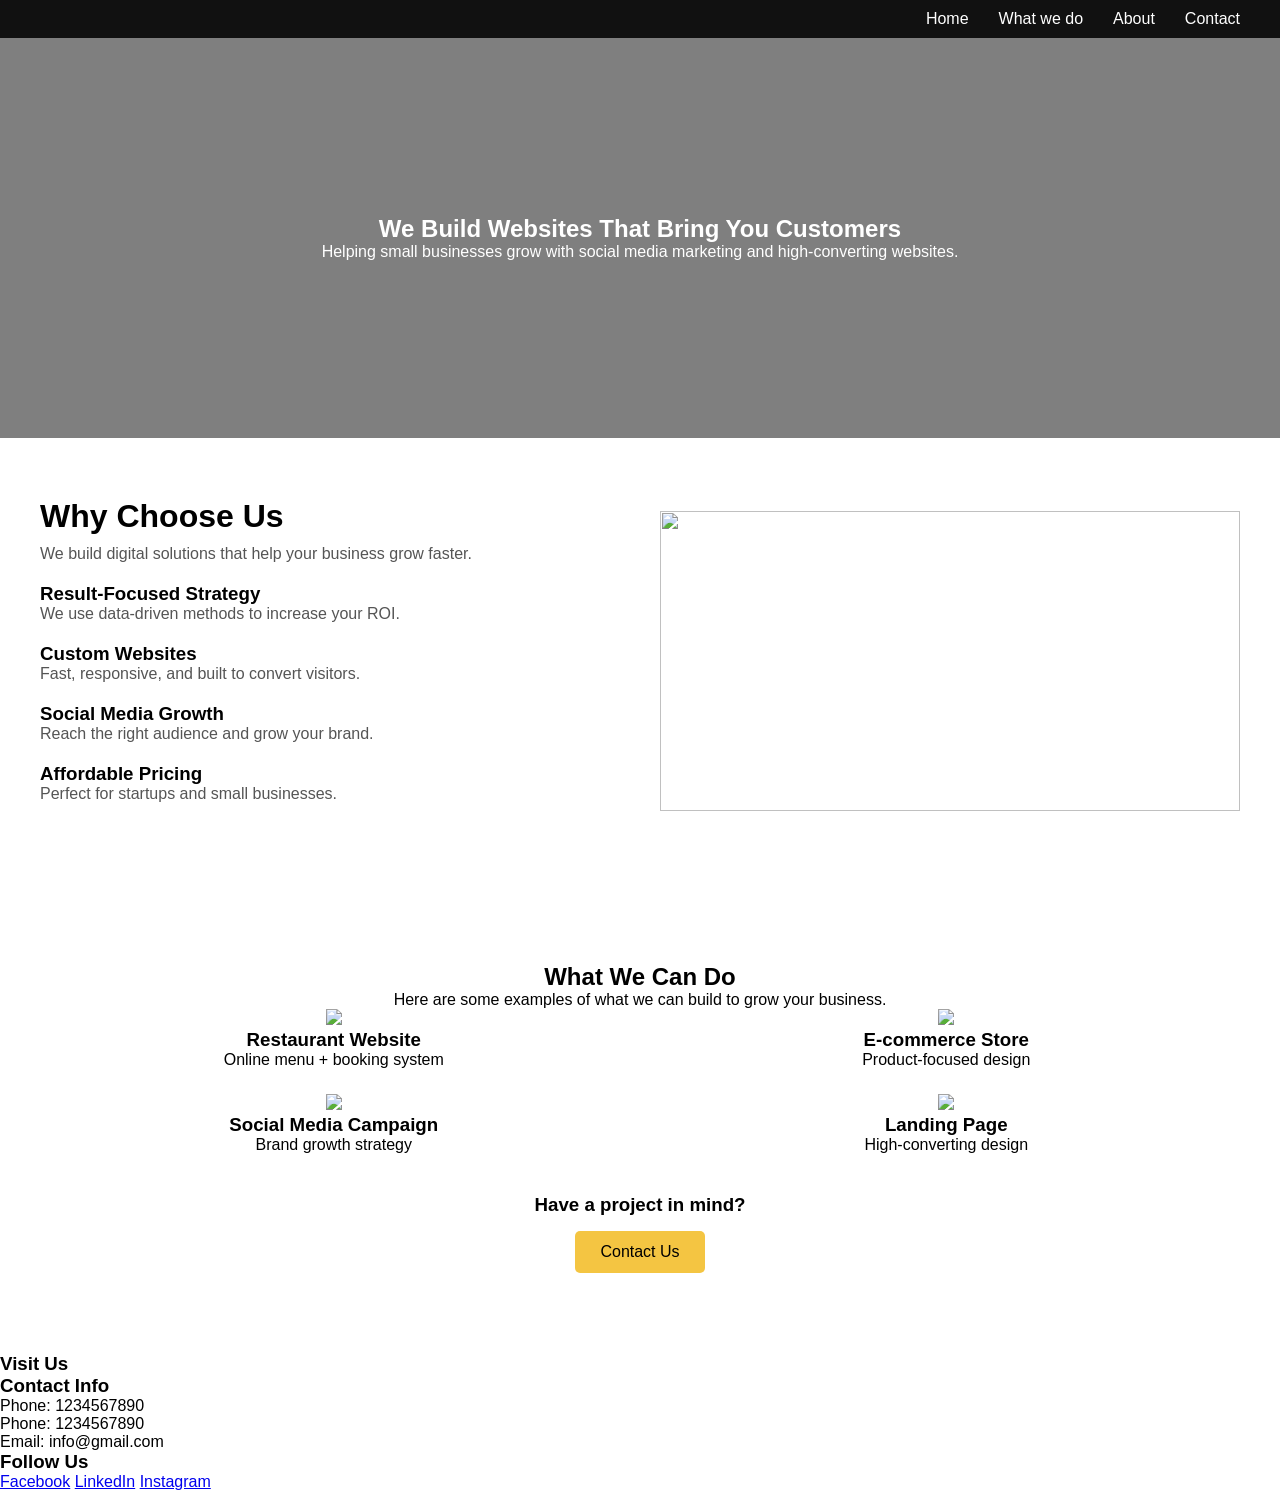
==== index.html @ 2fdd4add "first commit" ====
<!DOCTYPE html>
<html lang="en">
<head>
    <meta charset="UTF-8">
    <meta name="viewport" content="width=device-width, initial-scale=1.0">
    <title>NextGEn</title>
    <link rel="stylesheet" href="index.css">
</head>
<body>
    
    <header>
            <nav>
                <a href="">
                <img src="" alt="">
            </a>

            <div class="nav-links">
                <a href="index.html">Home</a>
                <a href="offer.html">What we do</a>
                <a href="about.html">About</a>
                <a href="contact.html">Contact</a>
            </div>
            </nav>
    </header>

        <!-- HERO SECTION -->

        <section class="hero">
            <div class="hero-content">
                <h1>We Build Websites That Bring You Customers</h1>
                <p>Helping small businesses grow with social media marketing and high-converting websites.</p>
    

            </div>
        </section>

        <!-- Features -->
        
        <section class="features">
            <div class="features-container">

                <!-- Left Side -->
                <div class="features-left">
                    <h2>Why Choose Us</h2>
                    <p>We build digital solutions that help your business grow faster.</p>
                
                    <div class="feature">
                        <h3>Result-Focused Strategy</h3>
                        <p>We use data-driven methods to increase your ROI.</p>
                    </div>

                    <div class="feature">
                        <h3>Custom Websites</h3>
                        <p>Fast, responsive, and built to convert visitors.</p>
                    </div>

                    <div class="feature">
                <h3>Social Media Growth</h3>
                <p>Reach the right audience and grow your brand.</p>
            </div>

            <div class="feature">
                <h3>Affordable Pricing</h3>
                <p>Perfect for startups and small businesses.</p>
            </div>
            </div>
            <!-- Right Side -->

            <div class="features-right">
            <img src="images/1.png" class="active">
            <img src="images/2.png">
            <img src="images/3.png">
            <img src="images/4.png">

        </div>

            </div>
        </section>


        <!-- Work Section -->
        <section class="work">
            <div class="work-container">
                <h2>What We Can Do</h2>
                <p>Here are some examples of what we can build to grow your business.</p>
                
                <div class="work-grid">

                    <div class="work-card">
                        <img src="images/work1.png">
                        <div class="work-overlay">
                            <h3>Restaurant Website</h3>
                            <p>Online menu + booking system</p>
                        </div>
                    </div>

                    <div class="work-card">
                        <img src="images/work2.png">
                            <div class="work-overlay">
                                <h3>E-commerce Store</h3>
                                <p>Product-focused design</p>
                            </div>
                    </div>
                    <div class="work-card">
                        <img src="images/work3.">
                            <div class="work-overlay">
                            <h3>Social Media Campaign</h3>
                            <p>Brand growth strategy</p>
                        </div>
                    </div>

                    <div class="work-card">
                <img src="images/work4.jpg">
                <div class="work-overlay">
                    <h3>Landing Page</h3>
                    <p>High-converting design</p>
                </div>
            </div>
        </div>
        <!-- CTA -->
        <div class="work-cta">
            <h3>Have a project in mind?</h3>
            <a href="contact.html" class="btn-primary">Contact Us</a>
        </div>
            </div>
        </section>









        <footer>
                <div class="footer-container">
                    <div class="footer-section">
                        <h3>Visit Us</h3>
                    </div>
                </div>

                <div class="footer-section">
                    <h3>Contact Info</h3>
                    <p>Phone: 1234567890</p>
                    <p>Phone: 1234567890</p>
                    <p>Email: info@gmail.com</p>
                </div>

                <div class="footer-section">
                    <h3>Follow Us</h3>
                    <div class="social-links">
                        <a href="#">Facebook</a>
                        <a href="#">LinkedIn</a>
                        <a href="#">Instagram</a>
                    </div>
                </div>









        </footer>
    
        <script>
            const images = document.querySelectorAll(".features-right img")
            let index = 0;

            setInterval(() => {
                images[index].classList.remove("active")
                index = (index + 1) % images.length
                images[index].classList.add("active")
            }, 3000);
        </script>
</body>
</html>
---- index.css ----
* {
    margin: 0;
    padding: 0;
    box-sizing: border-box;
    font-family: Arial, Helvetica, sans-serif;
}

header {
    background: #111;
    padding: 10px 20px;
}

nav {
    display: flex;
    align-items: center;
    justify-content: space-between;
    max-width: 1200px;
    margin: auto;
}

nav .logo img {

}

.nav-links {
    display: flex;
    gap: 30px;
}

.nav-links a {
    color: white;
    text-decoration: none;
    font-size: 16px;
    transition: 0.3s;
}

.nav-links a:hover {
    color: #f4c542;
}

.hero {
    height: 400px;
    background: url("images/hero1.jpg") no-repeat center/cover;
    display: flex;
    align-items: center;
    justify-content: center;
    text-align: center;
    color: white;
    position: relative;
}

.hero::before {
    content: "";
    position: absolute;
    width: 100%;
    height: 100%;
    background: rgb(0,0,0,0.5);
    top: 0;
    left: 0;
}

.hero-content {
    position: relative;
    z-index: 1;
    animation: fadeUp 1.5s ease;
}

@keyframes fadeUp {
    from {
        opacity: 0;
        transform: translateY(40px);
    }
    to {
        opacity: 1;
        transform: translateY(0);
    }
}


.features {
    padding:  60px 20px;
}

.features-container {
    display: flex;
    align-items: center;
    justify-content: space-between;
    max-width: 1200px;
    margin: auto;
    gap: 40px;
}

.features-left {
    flex: 1;
}

.features-left h2 {
    font-size: 32px;
    margin-bottom: 10px;
}

.features-left p {
    margin-bottom: 20px;
    color: #555;
}

.feature {
    margin-bottom: 20px;
}

/*  Right */

.features-right {
    flex: 1;
    position: relative;
    height: 300px;
    overflow: hidden;
}

.features-right img {
    position: absolute;
    width: 100%;
    height: 100%;
    object-fit: cover;
    opacity: 0;
    transition: opacity 1s ease-in-out;
}

.features-right img.active {
    opacity: 1;
}

.work {
    padding: 80px 20px;
    text-align: center;
}

.work-container {
    max-width: 1200px;
    margin: auto;
}

.section-title {
    font-size: 36px;
    margin-bottom: 10px;
}

.section-subtitle {
    color: #666;
    margin-bottom: 50px;
}

.work-grid {
    display: grid;
    grid-template-columns: repeat(2, 1fr);
    gap: 25px
}

.work-cta {
    margin-top: 40px;
    text-align: center;
}

.work-cta h3 {
    margin-bottom: 15px;
}

.btn-primary {
    display: inline-block;
    background: #f4c542;
    color: black;
    padding: 12px 25px;
    text-decoration: none;
    border-radius: 5px;
    transition: 0.3s;
}

.btn-primary:hover {
    transform: scale(1.05);
}
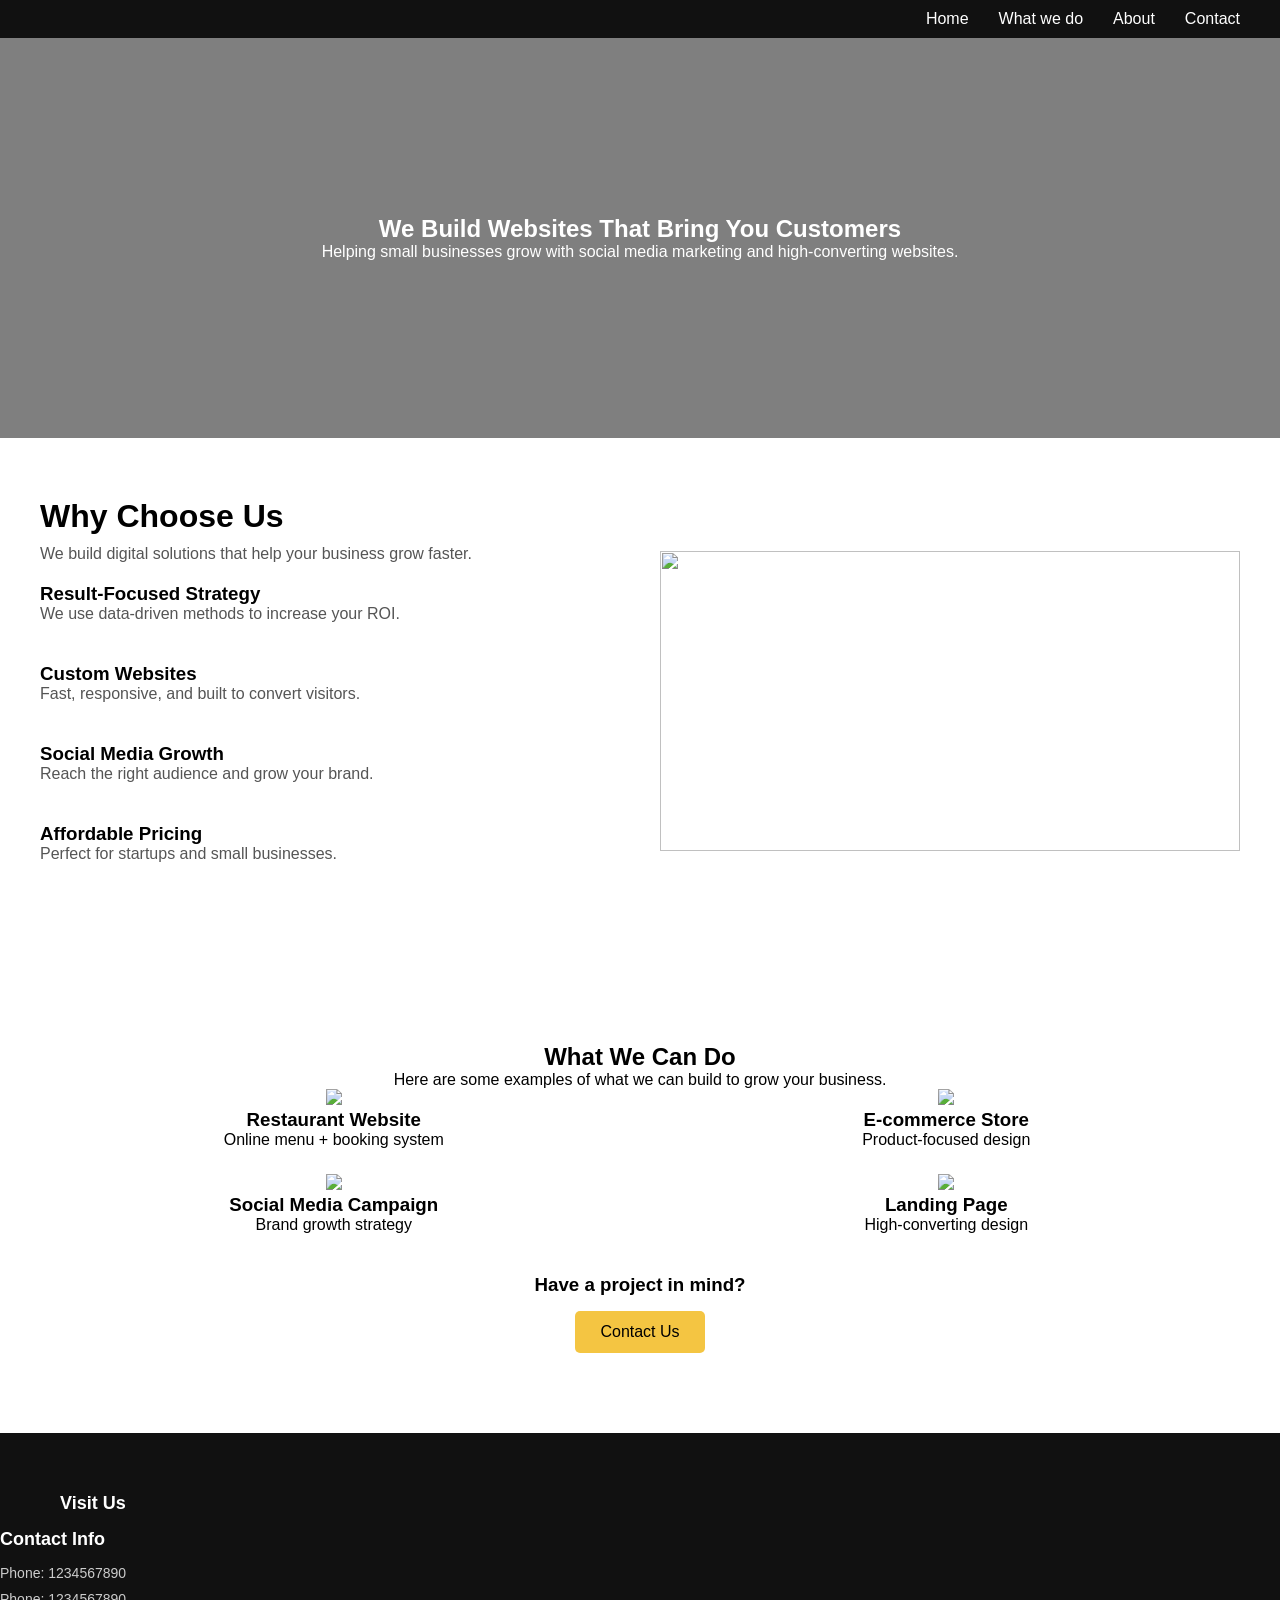
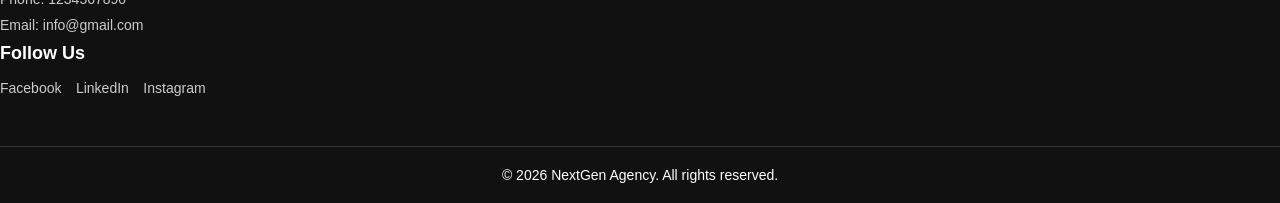
==== commit a89ae423: "footer" ====
--- a/index.html
+++ b/index.html
@@ -133,7 +133,7 @@
 
 
 
-        <footer>
+        <footer class="footer">
                 <div class="footer-container">
                     <div class="footer-section">
                         <h3>Visit Us</h3>
@@ -159,7 +159,9 @@
 
 
 
-
+                <div class="footer-bottom">
+                    <p>© 2026 NextGen Agency. All rights reserved.</p>
+                </div>
 
 
 
--- a/index.css
+++ b/index.css
@@ -105,7 +105,7 @@
 }
 
 .feature {
-    margin-bottom: 20px;
+    margin-bottom: 40px;
 }
 
 /*  Right */
@@ -155,10 +155,18 @@
     grid-template-columns: repeat(2, 1fr);
     gap: 25px
 }
-
+.work-card {
+    max-width: 500px;
+    margin: auto;
+}
 .work-cta {
     margin-top: 40px;
     text-align: center;
+}
+
+.section-subtitle {
+    max-width: 600px;
+    margin: 0 auto 50px;
 }
 
 .work-cta h3 {
@@ -177,4 +185,52 @@
 
 .btn-primary:hover {
     transform: scale(1.05);
+}
+
+
+.footer {
+    background: #111;
+    color: #fff;
+    padding-top: 60px;
+}
+
+.footer-container {
+    max-width: 1200px;
+    margin: auto;
+    display: grid;
+    grid-template-columns: repeat(4, 1fr);
+    gap: 40px;
+    padding: 0 20px;
+}
+.footer-section h3 {
+    margin-bottom: 15px;
+    font-size: 18px;
+}
+
+.footer-section p,
+.footer-section a {
+    color: #ccc;
+    font-size: 14px;
+    margin-bottom: 10px;
+    display: block;
+    text-decoration: none;
+    transition: 0.3s;
+}
+
+.footer-section a:hover {
+    color: #f4c542;
+}
+
+.social-links a {
+    display: inline-block;
+    margin-right: 10px;
+}
+
+/* Bottom */
+.footer-bottom {
+    text-align: center;
+    padding: 20px;
+    margin-top: 40px;
+    border-top: 1px solid #333;
+    font-size: 14px;
 }
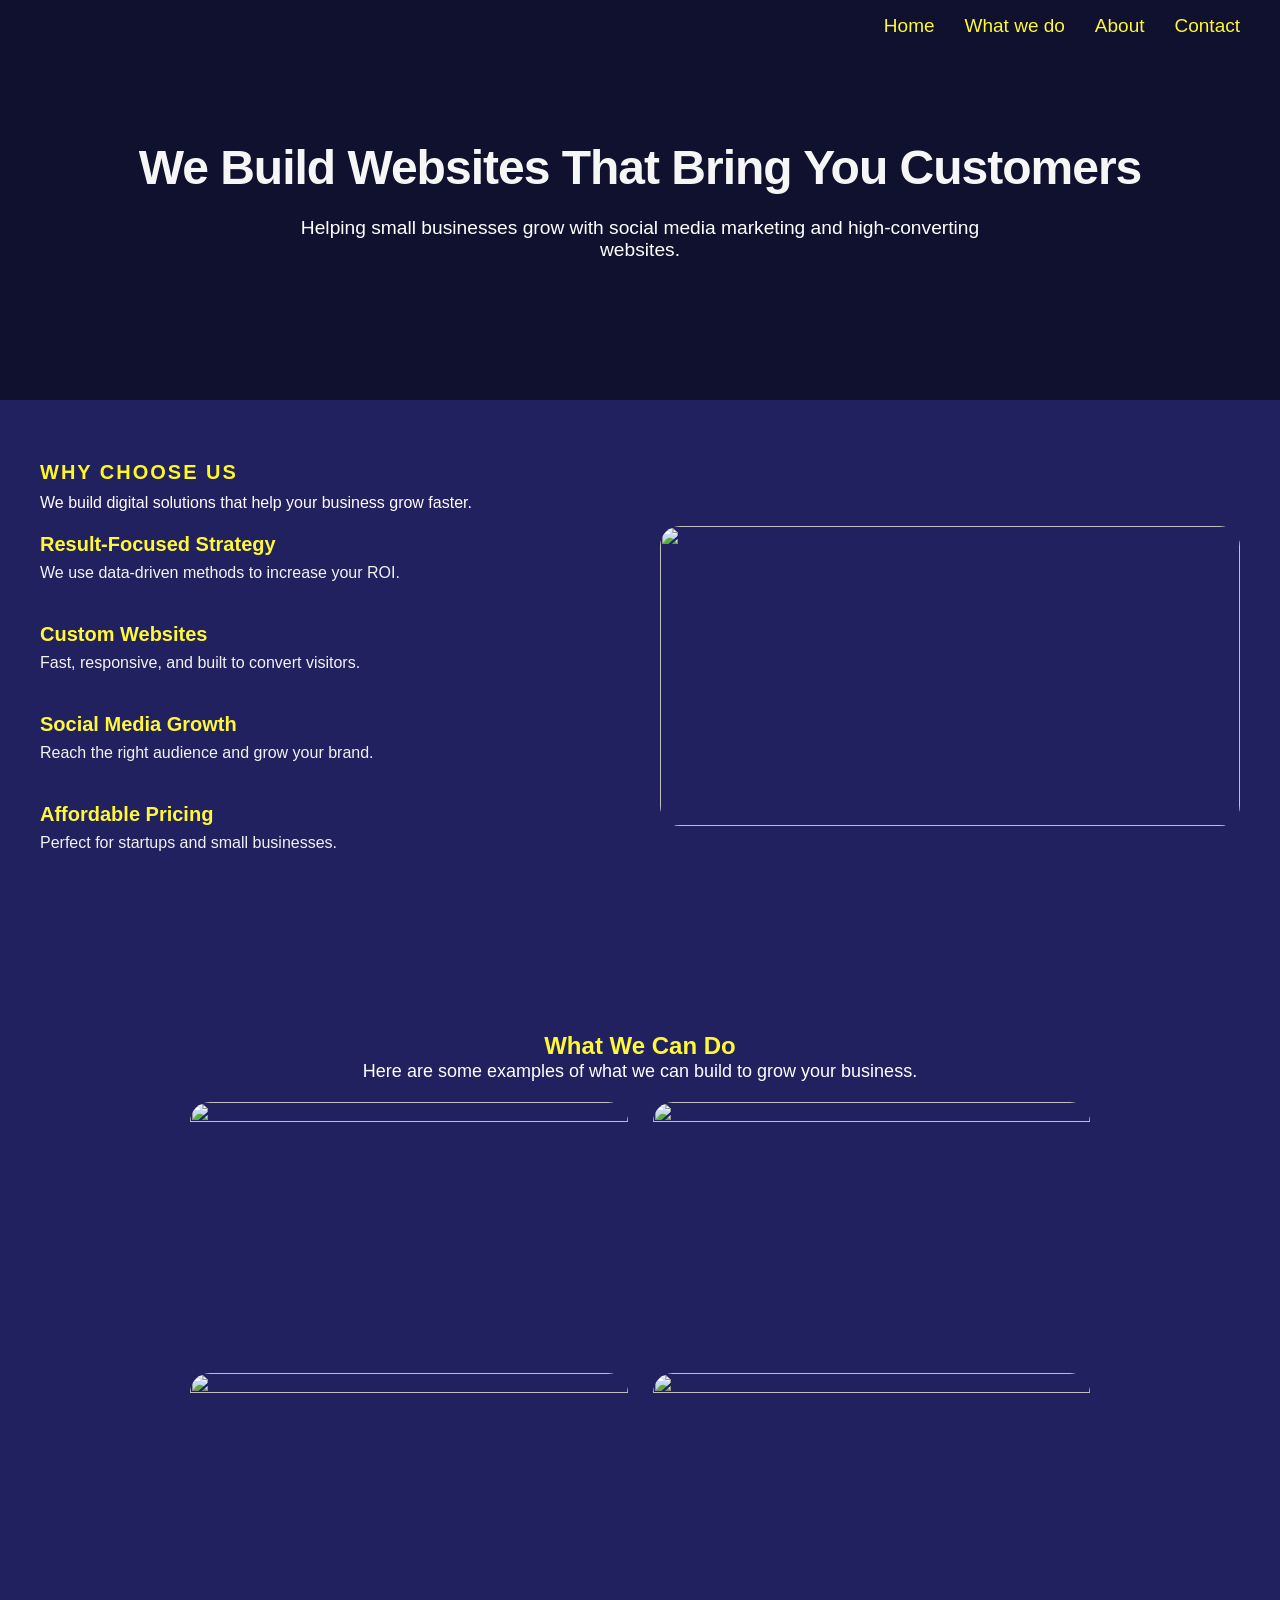
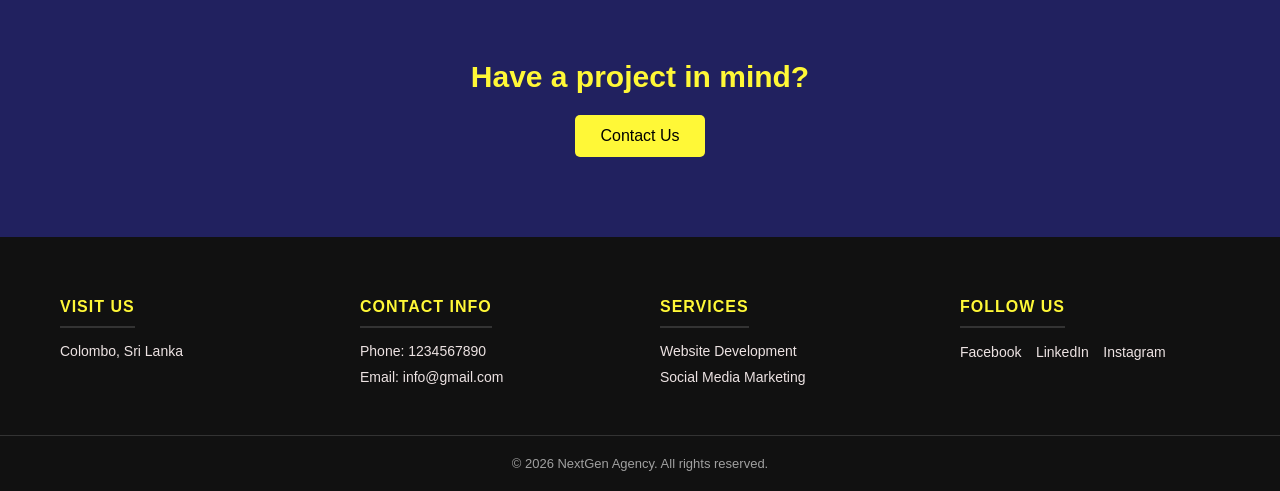
==== commit 9caea08c: "home-page-features" ====
--- a/index.html
+++ b/index.html
@@ -4,24 +4,34 @@
     <meta charset="UTF-8">
     <meta name="viewport" content="width=device-width, initial-scale=1.0">
     <title>NextGEn</title>
-    <link rel="stylesheet" href="index.css">
+    <link rel="stylesheet" href="styles/index.css">
 </head>
 <body>
     
-    <header>
-            <nav>
-                <a href="">
-                <img src="" alt="">
-            </a>
+        <!-- Header -->
+        <header>
+                <nav>
+                    <a href="">
+                    <img src="" alt="">
+                </a>
 
-            <div class="nav-links">
-                <a href="index.html">Home</a>
-                <a href="offer.html">What we do</a>
-                <a href="about.html">About</a>
-                <a href="contact.html">Contact</a>
-            </div>
-            </nav>
-    </header>
+                <div class="nav-links">
+                    <a href="index.html">Home</a>
+                    <a href="wedo.html">What we do</a>
+                    <a href="about.html">About</a>
+                    <a href="contact.html">Contact</a>
+                </div>
+
+                <!-- Hamburger -->
+                <div class="hamburger" id="hamburger">
+                    <span></span>
+                    <span></span>
+                    <span></span>
+                </div>
+
+                </nav>
+        </header>
+
 
         <!-- HERO SECTION -->
 
@@ -29,10 +39,9 @@
             <div class="hero-content">
                 <h1>We Build Websites That Bring You Customers</h1>
                 <p>Helping small businesses grow with social media marketing and high-converting websites.</p>
-    
-
             </div>
         </section>
+
 
         <!-- Features -->
         
@@ -73,7 +82,6 @@
             <img src="images/4.png">
 
         </div>
-
             </div>
         </section>
 
@@ -87,7 +95,7 @@
                 <div class="work-grid">
 
                     <div class="work-card">
-                        <img src="images/work1.png">
+                        <img src="images/static/1.webp">
                         <div class="work-overlay">
                             <h3>Restaurant Website</h3>
                             <p>Online menu + booking system</p>
@@ -95,14 +103,14 @@
                     </div>
 
                     <div class="work-card">
-                        <img src="images/work2.png">
+                        <img src="images/static/2.jfif">
                             <div class="work-overlay">
                                 <h3>E-commerce Store</h3>
                                 <p>Product-focused design</p>
                             </div>
                     </div>
                     <div class="work-card">
-                        <img src="images/work3.">
+                        <img src="images/static/3.png">
                             <div class="work-overlay">
                             <h3>Social Media Campaign</h3>
                             <p>Brand growth strategy</p>
@@ -110,13 +118,15 @@
                     </div>
 
                     <div class="work-card">
-                <img src="images/work4.jpg">
+                <img src="images/static/4.jpg">
                 <div class="work-overlay">
                     <h3>Landing Page</h3>
                     <p>High-converting design</p>
                 </div>
             </div>
         </div>
+
+
         <!-- CTA -->
         <div class="work-cta">
             <h3>Have a project in mind?</h3>
@@ -131,52 +141,44 @@
 
 
 
+                    
+                    <!-- Footer -->
+                    <footer class="footer">
+                <div class="footer-container">
 
-
-        <footer class="footer">
-                <div class="footer-container">
                     <div class="footer-section">
                         <h3>Visit Us</h3>
+                        <p>Colombo, Sri Lanka</p>
                     </div>
+
+                    <div class="footer-section">
+                        <h3>Contact Info</h3>
+                        <p>Phone: 1234567890</p>
+                        <p>Email: info@gmail.com</p>
+                    </div>
+
+                    <div class="footer-section">
+                        <h3>Services</h3>
+                        <p>Website Development</p>
+                        <p>Social Media Marketing</p>
+                    </div>
+
+                    <div class="footer-section">
+                        <h3>Follow Us</h3>
+                        <div class="social-links">
+                            <a href="#">Facebook</a>
+                            <a href="#">LinkedIn</a>
+                            <a href="#">Instagram</a>
+                        </div>
+                    </div>
+
                 </div>
-
-                <div class="footer-section">
-                    <h3>Contact Info</h3>
-                    <p>Phone: 1234567890</p>
-                    <p>Phone: 1234567890</p>
-                    <p>Email: info@gmail.com</p>
-                </div>
-
-                <div class="footer-section">
-                    <h3>Follow Us</h3>
-                    <div class="social-links">
-                        <a href="#">Facebook</a>
-                        <a href="#">LinkedIn</a>
-                        <a href="#">Instagram</a>
-                    </div>
-                </div>
-
-
-
 
                 <div class="footer-bottom">
                     <p>© 2026 NextGen Agency. All rights reserved.</p>
                 </div>
-
-
-
-
-        </footer>
+            </footer>
     
-        <script>
-            const images = document.querySelectorAll(".features-right img")
-            let index = 0;
-
-            setInterval(() => {
-                images[index].classList.remove("active")
-                index = (index + 1) % images.length
-                images[index].classList.add("active")
-            }, 3000);
-        </script>
+        <script src="index.js" defer></script>
 </body>
 </html>
--- a/styles/index.css
+++ b/styles/index.css
@@ -0,0 +1,488 @@
+* {
+    margin: 0;
+    padding: 0;
+    box-sizing: border-box;
+    font-family: Arial, Helvetica, sans-serif;
+}
+
+body {
+    background: rgb(33, 33, 95);
+    color: #fff;
+}
+
+header {
+    position: absolute;   /* key change */
+    top: 0;
+    left: 0;
+    width: 100%;
+    background: transparent;
+    z-index: 1000;
+    margin-top: 15px;
+}
+
+header.scrolled {
+    position: fixed;
+    background: transparent;
+    backdrop-filter: blur(6px);
+    transition: 0.3s ease;
+}
+
+h1, h2, h3 {
+    line-height: 1.2;
+    color: #FFF837;
+    font-weight: 700;
+}
+
+nav {
+    display: flex;
+    align-items: center;
+    justify-content: space-between;
+    max-width: 1200px;
+    margin: auto;
+}
+
+nav .logo img {
+
+}
+
+.nav-links {
+    display: flex;
+    gap: 30px;
+}
+
+.nav-links a {
+    color: #FFF837;
+    text-decoration: none;
+    font-size: 19px;
+    transition: 0.3s;
+}
+
+.nav-links a:hover {
+    color: #FFF837;
+}
+
+.hero {
+    height: 400px;
+    background: url("../images/hero1.jpg") no-repeat center/cover;
+    display: flex;
+    align-items: center;
+    justify-content: center;
+    text-align: center;
+    color: rgb(178, 26, 26);
+    position: relative;
+}
+
+.hero::before {
+    content: "";
+    position: absolute;
+    width: 100%;
+    height: 100%;
+    background: rgb(0,0,0,0.5);
+    top: 0;
+    left: 0;
+}
+
+.hero-content {
+    position: relative;
+    z-index: 1;
+    animation: fadeUp 1.5s ease;
+}
+
+@keyframes fadeUp {
+    from {
+        opacity: 0;
+        transform: translateY(40px);
+    }
+    to {
+        opacity: 1;
+        transform: translateY(0);
+    }
+}
+
+
+.features {
+    padding:  60px 20px;
+}
+
+.features-container {
+    display: flex;
+    align-items: center;
+    justify-content: space-between;
+    max-width: 1200px;
+    margin: auto;
+    gap: 40px;
+}
+
+.features-left {
+    flex: 1;
+}
+
+.features-left h2 {
+    font-size: 32px;
+    margin-bottom: 10px;
+}
+
+.features-left p {
+    margin-bottom: 20px;
+    color: #fffcfc;
+}
+
+.feature {
+    margin-bottom: 40px;
+}
+
+/*  Right */
+
+.features-right {
+    flex: 1;
+    position: relative;
+    height: 300px;
+    overflow: hidden;
+    border-radius: 20px;
+}
+
+.features-right img {
+    position: absolute;
+    width: 100%;
+    height: 100%;
+    object-fit: cover;
+    top: 0;
+    left: 0;
+    opacity: 0;
+    transition: opacity 1s ease-in-out;
+}
+
+.features-right img.active {
+    opacity: 1;
+}
+
+.work {
+    padding: 80px 20px;
+    text-align: center;
+}
+
+.work-container {
+    max-width: 1200px;
+    margin: auto;
+}
+.work-container p {
+    margin-bottom: 20px;
+    font-size: large;
+
+}
+
+.section-title {
+    font-size: 36px;
+    margin-bottom: 10px;
+}
+
+.section-subtitle {
+    color: #ffffff;
+    margin-bottom: 50px;
+}
+
+.work-grid {
+    display: grid;
+    grid-template-columns: repeat(2, 1fr);
+    gap: 25px;
+    max-width: 900px;
+    margin: auto;
+}
+.work-card {
+    position: relative;
+    overflow: hidden;
+    width: 100%;
+    transition: transform 0.3s ease, box-shadow 0.3s ease;
+    border-radius: 20px;
+}
+
+.work-card:hover {
+  transform: translateY(-5px);
+  box-shadow: 0 10px 20px rgba(0,0,0,0.2);
+}
+
+.work-card img {
+    width: 100%;
+    aspect-ratio: 16 / 9;
+    object-fit: cover;
+    display: block;
+    
+}
+
+.work-overlay {
+    position: absolute;
+    top: 0;
+    left: 0;
+    width: 100%;
+    height: 100%;
+    background: rgba(0, 0, 0, 0.6);
+    color: white;
+    display: flex;
+    flex-direction: column;
+    justify-content: center;
+    align-items: center;
+    opacity: 0;
+    transition: 0.3s;
+}
+
+.work-card:hover .work-overlay {
+    opacity: 1;
+}
+.work-cta {
+    margin-top: 40px;
+    text-align: center;
+}
+
+.section-subtitle {
+    max-width: 600px;
+    margin: 0 auto 50px;
+}
+
+.work-cta h3 {
+    margin-bottom: 15px;
+}
+
+.btn-primary {
+    display: inline-block;
+    background: #FFF837;
+    color: black;
+    padding: 12px 25px;
+    text-decoration: none;
+    border-radius: 5px;
+    transition: 0.3s;
+}
+
+.btn-primary:hover {
+    transform: scale(1.05);
+}
+
+
+.footer {
+    background: #111;
+    color: #fff;
+    padding-top: 60px;
+}
+
+.footer-container {
+    max-width: 1200px;
+    margin: auto;
+    display: grid;
+    grid-template-columns: repeat(4, 1fr);
+    gap: 40px;
+    padding: 0 20px;
+}
+.footer-section h3 {
+    margin-bottom: 15px;
+    font-size: 18px;
+}
+
+.footer-section p,
+.footer-section a {
+    color: #ede3e3;
+    font-size: 14px;
+    margin-bottom: 10px;
+    display: block;
+    text-decoration: none;
+    transition: 0.3s;
+}
+
+.footer-section a:hover {
+    color:#FFF837;
+}
+
+.social-links a {
+    display: inline-block;
+    margin-right: 10px;
+}
+
+/* Bottom */
+.footer-bottom {
+    text-align: center;
+    padding: 20px;
+    margin-top: 40px;
+    border-top: 1px solid #333;
+    font-size: 14px;
+}
+
+
+/* Text */
+
+.hero h1 {
+    font-size: clamp(2rem, 5vw, 3rem);
+    margin-bottom: 20px;
+    letter-spacing: -1px;
+    color: #f6f6f6;
+}
+
+.hero p {
+    font-size: 1.2rem;
+    max-width: 700px;
+    margin: 0 auto;
+    color: #ffffff;
+    font-weight: 300;
+}
+
+.features-left h2 {
+    color: #fff821;
+    text-transform: uppercase;
+    font-size: 20px;
+    letter-spacing: 2px;
+    margin-bottom: 10px;
+}
+
+.feature h3 {
+    font-size: 20px;
+    margin-bottom: 8px;
+    display: flex;
+    align-items: center;
+}
+
+.feature p {
+    color: #f2f2f2;
+    font-size: 16px;
+}
+
+
+.work-overlay h3 {
+    font-size: 22px;
+    color: #FFF837; /* Brand yellow for project titles */
+    margin-bottom: 5px;
+}
+
+.work-overlay p {
+    font-size: 14px;
+    color: #fff;
+    text-transform: uppercase;
+    letter-spacing: 1px;
+}
+
+
+/* CTA Section */
+.work-cta h3 {
+    font-size: 30px;
+    margin-bottom: 20px;
+}
+
+/* Footer Headers */
+.footer-section h3 {
+    color: #FFF837;
+    font-size: 16px;
+    text-transform: uppercase;
+    letter-spacing: 1px;
+    border-bottom: 2px solid #333;
+    padding-bottom: 10px;
+    display: inline-block;
+}
+
+.footer-bottom p {
+    opacity: 0.6;
+    font-size: 13px;
+}
+
+
+
+@media (max-width: 992px) {
+    
+    .features-container {
+        flex-direction: column;
+    }
+
+    .work-grid {
+        grid-template-columns: 1fr;
+    }
+
+    .footer-container {
+        grid-template-columns: repeat(2, 1fr);
+    }
+}
+
+@media (max-width: 600px) {
+
+
+
+    .hero {
+        height: auto;
+        padding: 60px 20px;
+    }
+
+    .hero h1 {
+        font-size: 22px;
+    }
+
+    .hero p {
+        font-size: 14px;
+    }
+
+    .features-right {
+        height: 200px;
+        width: 100%;
+        display: block;
+        position: relative;
+    }
+
+    .footer-container {
+        grid-template-columns: 1fr;
+        text-align: center;
+    }
+
+    .social-links a {
+        margin: 5px;
+    }
+}
+
+/* HAMBURGER BUTTON */
+
+.hamburger {
+    display: none;
+    flex-direction: column;
+    cursor: pointer;
+    gap: 5px;
+}
+
+.hamburger span {
+    width: 25px;
+    height: 3px;
+    background: white;
+    transition: 0.3s;
+}
+
+/* MOBILE NAV */
+@media (max-width: 768px) {
+    .hamburger {
+        display: flex;
+    }
+
+    .nav-links {
+        position: absolute;
+        top: 60px;
+        right: 0;
+        background: #111;
+        width: 100%;
+        flex-direction: column;
+        align-items: center;
+        gap: 20px;
+        padding: 20px 0;
+        z-index: 1000;
+
+        /* hidden by default */
+        transform: translateY(-200%);
+        transition: 0.4s ease;
+    }
+
+    .nav-links.active {
+        transform: translateY(0);
+    }
+}
+
+
+.hamburger.active span:nth-child(1) {
+    transform: rotate(45deg) translate(5px, 5px);
+}
+
+.hamburger.active span:nth-child(2) {
+    opacity: 0;
+}
+
+.hamburger.active span:nth-child(3) {
+    transform: rotate(-45deg) translate(5px, -5px);
+}
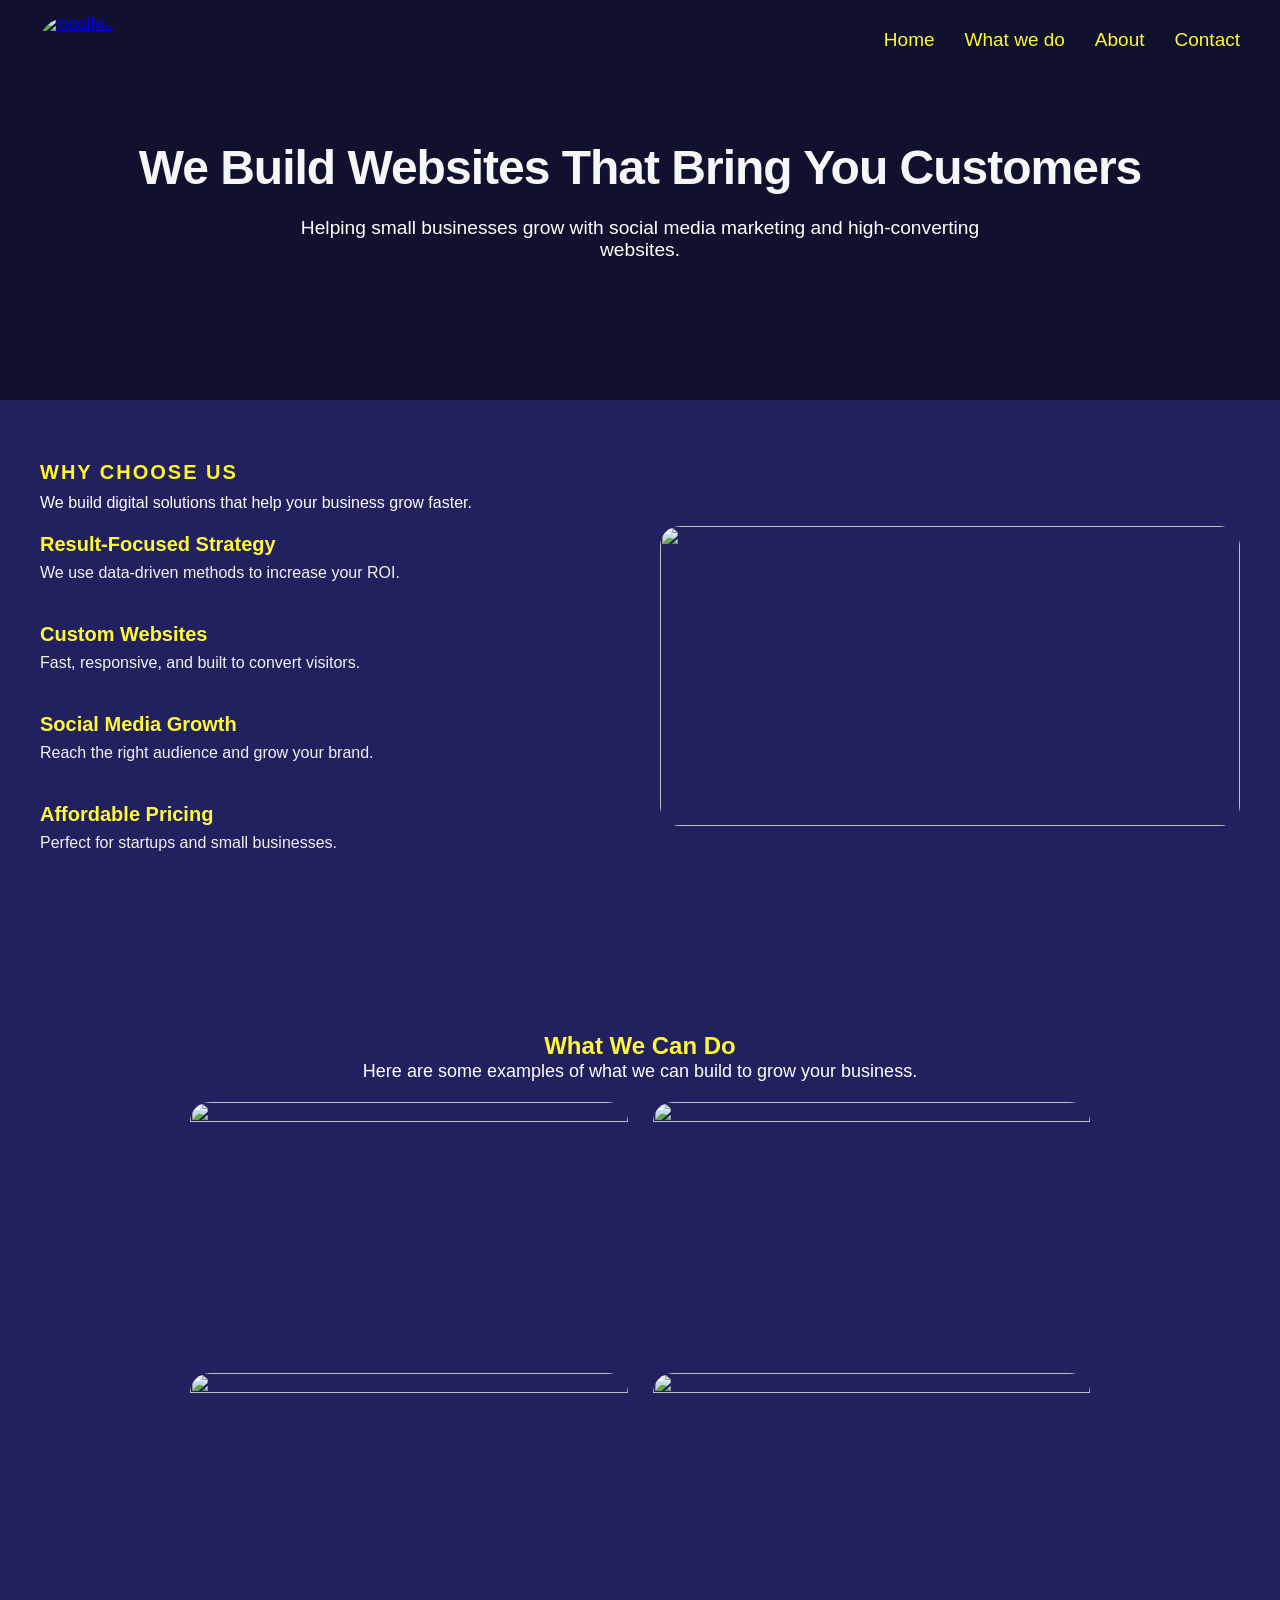
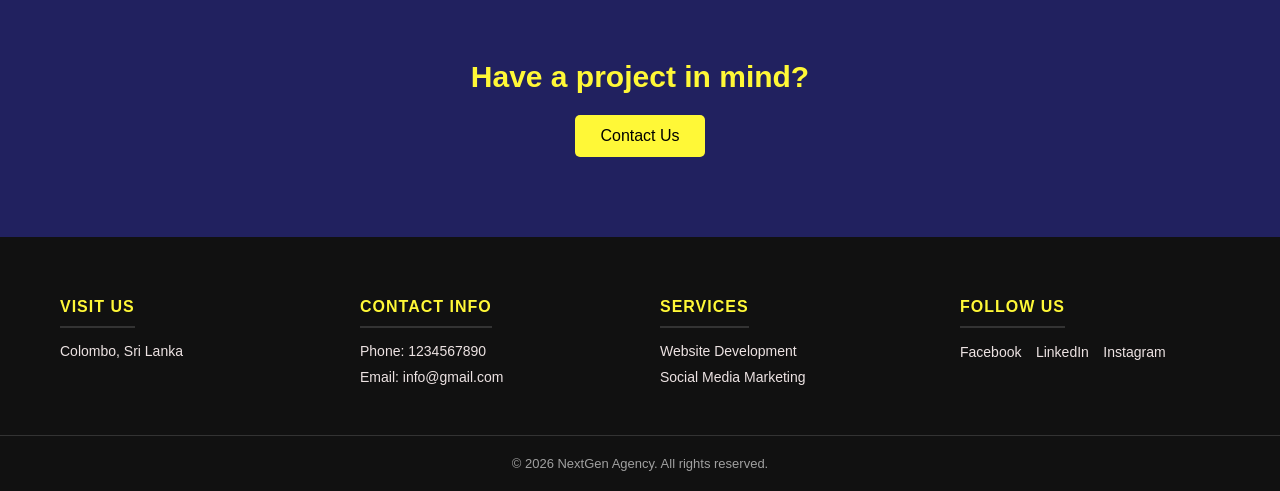
==== commit 6f378234: "03-contact-page" ====
--- a/index.html
+++ b/index.html
@@ -11,9 +11,9 @@
         <!-- Header -->
         <header>
                 <nav>
-                    <a href="">
-                    <img src="" alt="">
-                </a>
+                    <a href="index.html" class="logo">
+                        <img src="images/logo.jpg" alt="logoIMG">
+                    </a>
 
                 <div class="nav-links">
                     <a href="index.html">Home</a>
--- a/styles/index.css
+++ b/styles/index.css
@@ -33,6 +33,7 @@
     font-weight: 700;
 }
 
+
 nav {
     display: flex;
     align-items: center;
@@ -41,13 +42,22 @@
     margin: auto;
 }
 
-nav .logo img {
-
+.logo {
+    display: flex;
+    align-items: center;
+}
+
+.logo img {
+    height: 50px;
+    width: auto;
+    border-radius: 50%;
+    object-fit: cover;
 }
 
 .nav-links {
     display: flex;
     gap: 30px;
+    margin-left: auto;
 }
 
 .nav-links a {
@@ -398,7 +408,9 @@
 
 @media (max-width: 600px) {
 
-
+    .logo img {
+        height: 40px;
+    }
 
     .hero {
         height: auto;
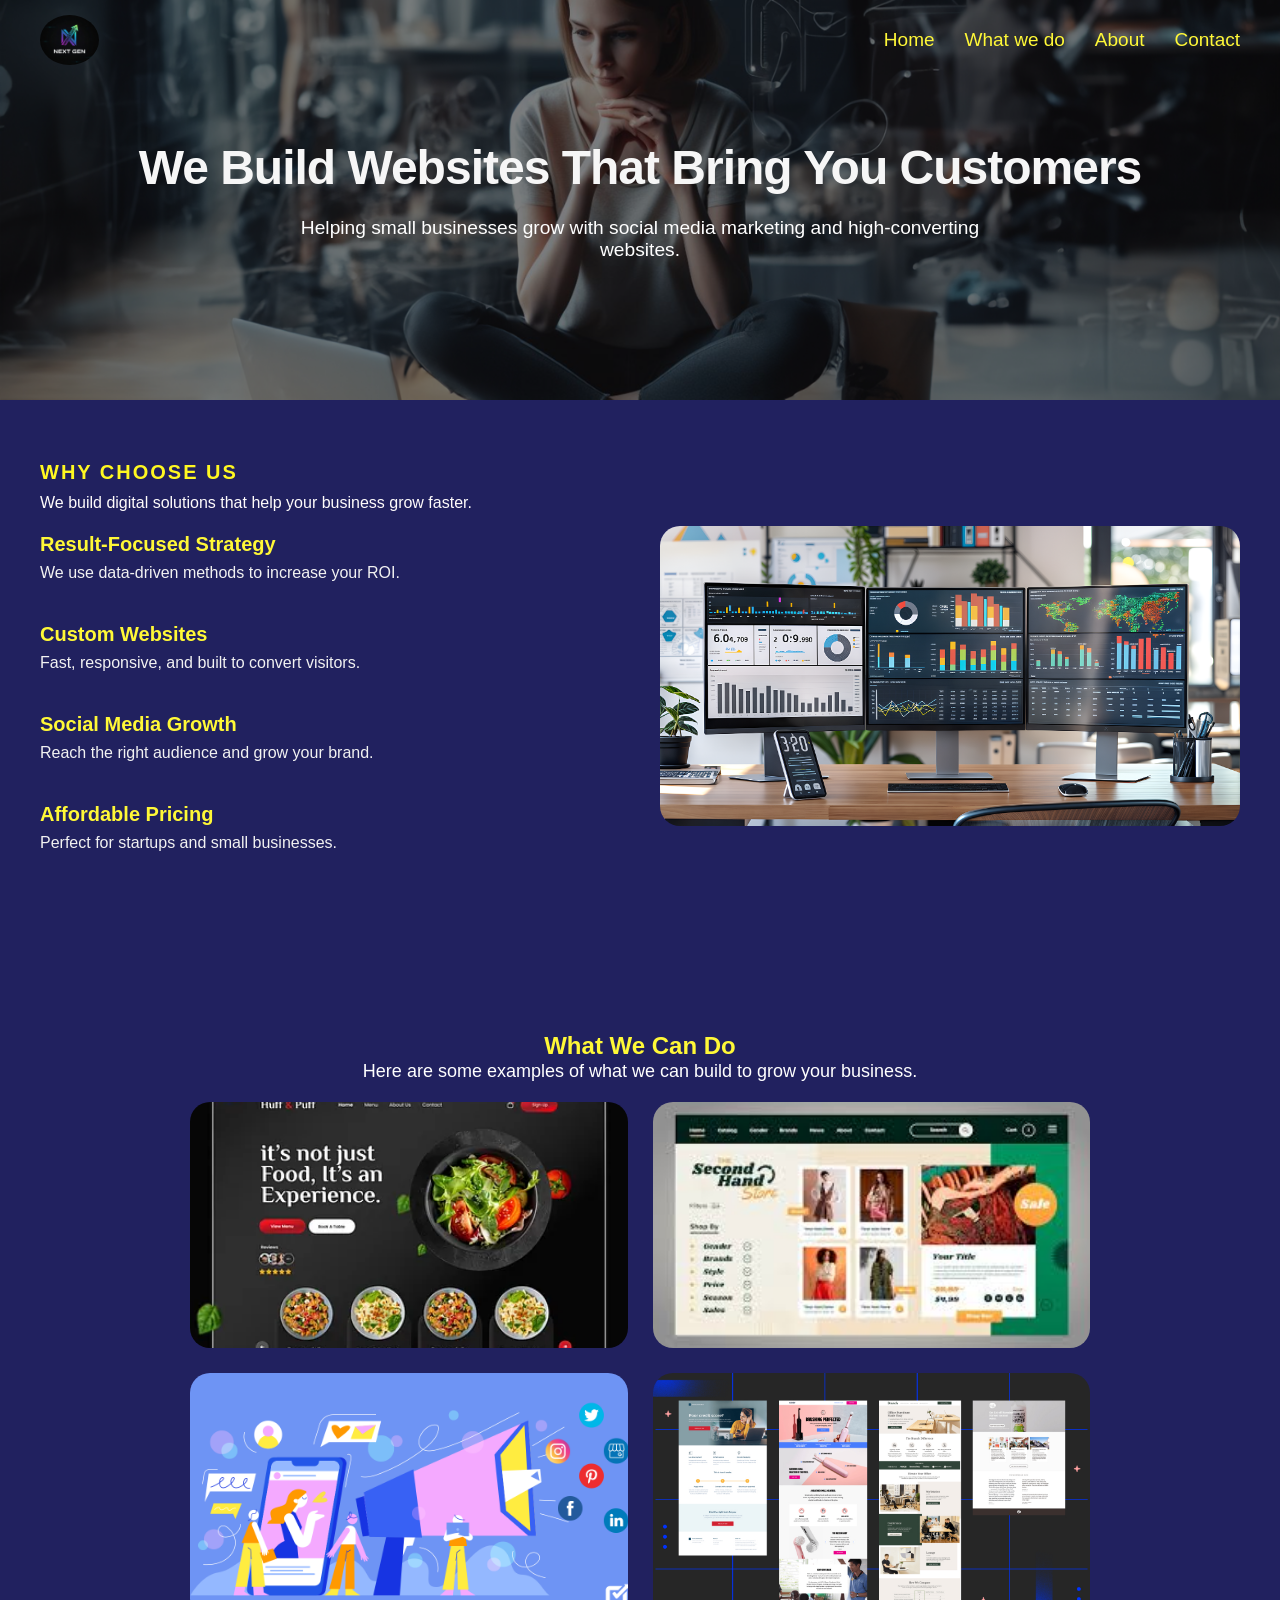
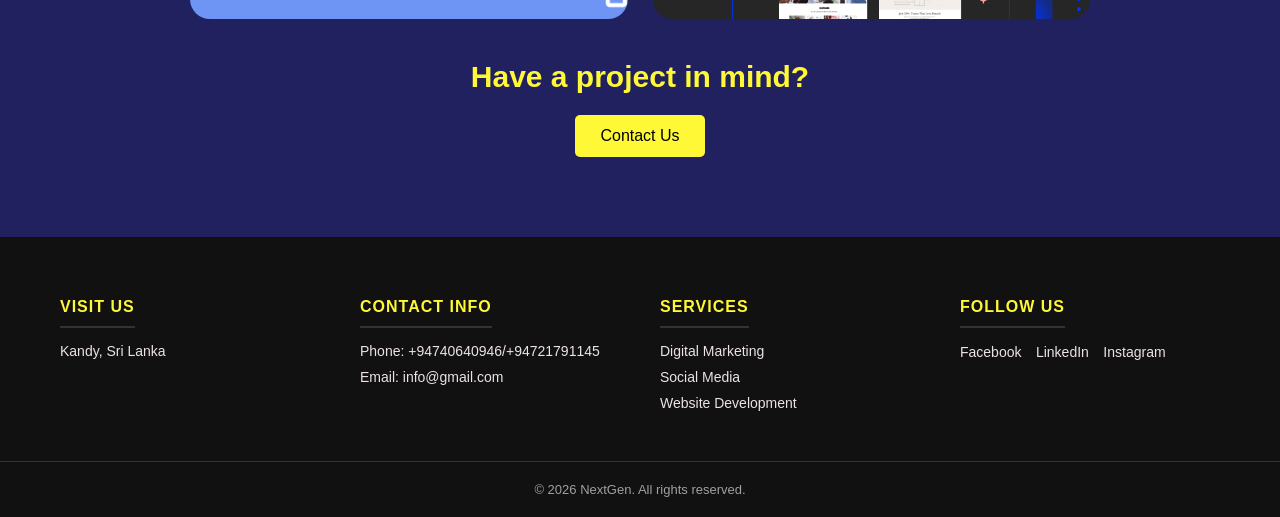
==== commit 4bad1878: "05-finalize" ====
--- a/index.html
+++ b/index.html
@@ -148,25 +148,27 @@
 
                     <div class="footer-section">
                         <h3>Visit Us</h3>
-                        <p>Colombo, Sri Lanka</p>
+                        <p>Kandy, Sri Lanka</p>
                     </div>
 
                     <div class="footer-section">
                         <h3>Contact Info</h3>
-                        <p>Phone: 1234567890</p>
+                        <p>Phone: +94740640946/+94721791145</p>
                         <p>Email: info@gmail.com</p>
                     </div>
 
                     <div class="footer-section">
                         <h3>Services</h3>
+                        <p>Digital Marketing</p>
+                        <p>Social Media</p>
                         <p>Website Development</p>
-                        <p>Social Media Marketing</p>
+
                     </div>
 
                     <div class="footer-section">
                         <h3>Follow Us</h3>
                         <div class="social-links">
-                            <a href="#">Facebook</a>
+                            <a href="">Facebook</a>
                             <a href="#">LinkedIn</a>
                             <a href="#">Instagram</a>
                         </div>
@@ -175,7 +177,7 @@
                 </div>
 
                 <div class="footer-bottom">
-                    <p>© 2026 NextGen Agency. All rights reserved.</p>
+                    <p>© 2026 NextGen. All rights reserved.</p>
                 </div>
             </footer>
     
